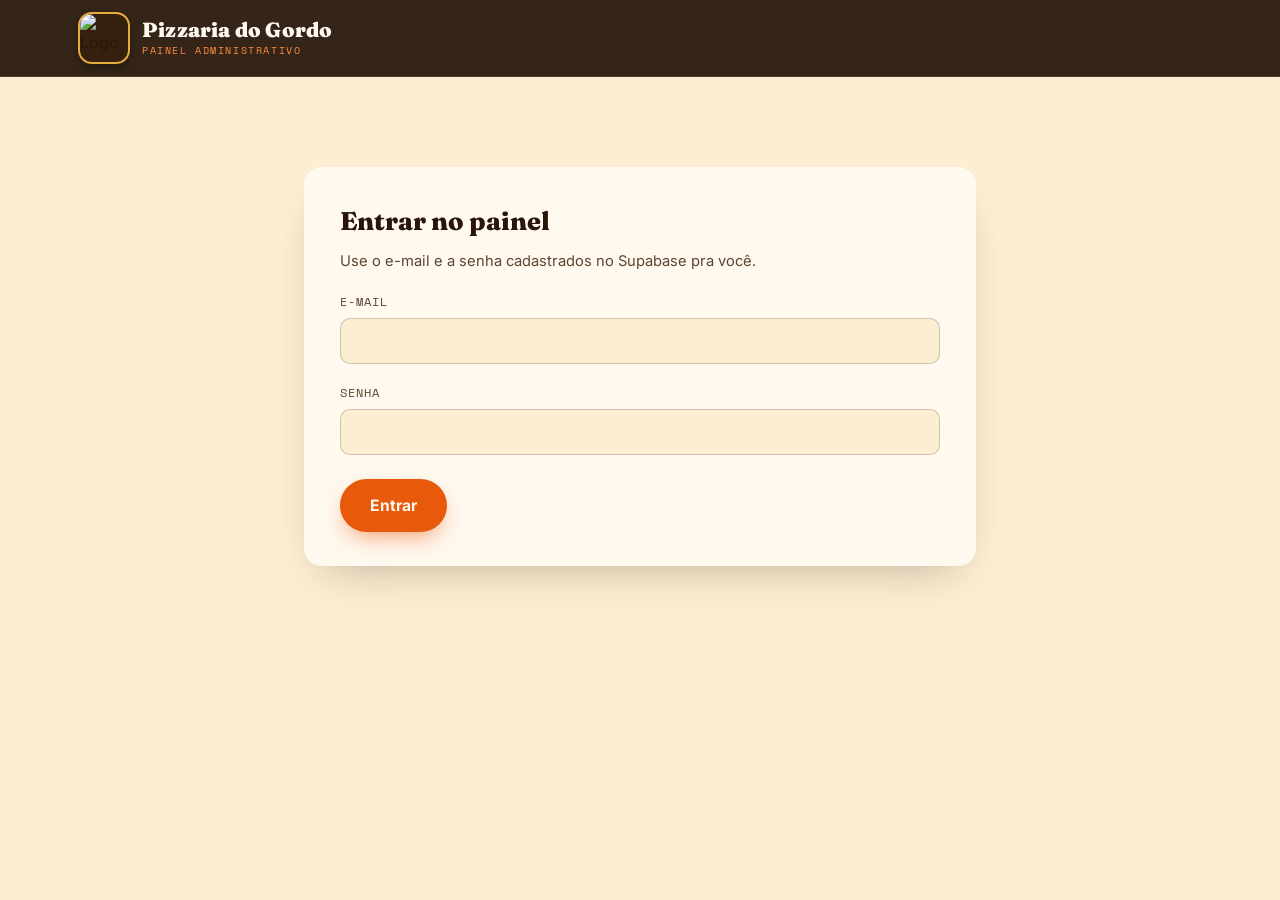
==== admin.html @ e4cb2fdd "Painel admin e integração com Supabase" ====
<!DOCTYPE html>
<html lang="pt-br">
<head>
    <meta charset="UTF-8">
    <meta name="viewport" content="width=device-width, initial-scale=1.0">
    <meta name="robots" content="noindex, nofollow">
    <title>Painel — Pizzaria Do Gordo</title>
    <link rel="stylesheet" href="style.css">
    <style>
        .admin-wrap{ max-width: 720px; margin: 0 auto; padding: 90px 24px 100px; }
        .admin-card{
            background: var(--paper);
            border-radius: var(--radius);
            padding: 34px 36px;
            box-shadow: 0 20px 44px -22px rgba(42,22,8,.32);
        }
        .admin-card h1{
            font-family: var(--font-display);
            font-weight: 800;
            font-size: 1.6rem;
            color: var(--ink);
        }
        .admin-card p.hint{ color: var(--ink-soft); margin-top: 8px; font-size: .92rem; }
        .campo{ margin-top: 20px; }
        .campo label{
            display:block;
            font-family: var(--font-mono);
            font-size: .74rem;
            letter-spacing: .08em;
            text-transform: uppercase;
            color: var(--ink-soft);
            margin-bottom: 6px;
        }
        .campo input{
            width: 100%;
            padding: 12px 14px;
            border-radius: 10px;
            border: 1px solid rgba(42,22,8,.2);
            font-family: var(--font-body);
            font-size: 1rem;
            background: var(--cream);
            color: var(--ink);
        }
        .campo input:focus{ outline: 2px solid var(--ember); outline-offset: 1px; }
        .erro-login{
            margin-top: 14px;
            color: var(--tomato);
            font-family: var(--font-mono);
            font-size: .82rem;
            display: none;
        }
        .admin-top{
            display:flex;
            align-items:center;
            justify-content:space-between;
            gap: 14px;
            margin-bottom: 26px;
            flex-wrap: wrap;
        }
        .admin-top h1{ margin: 0; }
        .lista-pedidos{ display:flex; flex-direction:column; gap: 14px; }
        .pedido-card{
            background: var(--paper);
            border-radius: 14px;
            padding: 16px 20px;
            box-shadow: 0 10px 26px -18px rgba(42,22,8,.28);
            border: 1px solid rgba(42,22,8,.06);
        }
        .pedido-card.atendido{ opacity: .55; }
        .pedido-topo{
            display:flex;
            justify-content:space-between;
            align-items:center;
            gap: 12px;
            flex-wrap: wrap;
        }
        .pedido-data{
            font-family: var(--font-mono);
            font-size: .74rem;
            color: var(--ink-soft);
        }
        .status-pill{
            font-family: var(--font-mono);
            font-size: .68rem;
            letter-spacing: .06em;
            text-transform: uppercase;
            padding: 4px 10px;
            border-radius: 999px;
        }
        .status-pendente{ background: rgba(232,89,12,.15); color: var(--ember); }
        .status-atendido{ background: rgba(91,74,56,.15); color: var(--ink-soft); }
        .pedido-itens{ margin-top: 10px; display:flex; flex-direction:column; gap: 4px; }
        .pedido-itens span{ font-size: .96rem; color: var(--ink); }
        .pedido-acoes{ margin-top: 14px; }
        .pedido-acoes button{
            font-family: var(--font-mono);
            font-size: .76rem;
            letter-spacing: .04em;
            text-transform: uppercase;
            padding: 7px 14px;
            border-radius: 999px;
            border: 2px solid var(--ember);
            background: transparent;
            color: var(--ember);
        }
        .pedido-acoes button:hover{ background: var(--ember); color: var(--paper); }
        .vazio, .carregando{
            font-family: var(--font-mono);
            font-size: .88rem;
            color: var(--ink-soft);
            padding: 30px 0;
            text-align:center;
        }
    </style>
</head>
<body>

<header class="site-header">
    <div class="wrap">
        <div class="brand">
            <div class="brand-badge"><img src="imgs/crop_logo.jpg" alt="Logo Pizzaria do Gordo"></div>
            <div class="brand-text">Pizzaria do Gordo<span>Painel administrativo</span></div>
        </div>
    </div>
</header>

<div class="admin-wrap">

    <!-- tela de login -->
    <div class="admin-card" id="tela-login">
        <h1>Entrar no painel</h1>
        <p class="hint">Use o e-mail e a senha cadastrados no Supabase pra você.</p>
        <div class="campo">
            <label for="email">E-mail</label>
            <input type="email" id="email" autocomplete="username">
        </div>
        <div class="campo">
            <label for="senha">Senha</label>
            <input type="password" id="senha" autocomplete="current-password">
        </div>
        <p class="erro-login" id="erro-login">E-mail ou senha incorretos.</p>
        <div style="margin-top:24px;">
            <button class="btn btn-primary" onclick="entrar()">Entrar</button>
        </div>
    </div>

    <!-- tela de pedidos (some até logar) -->
    <div id="tela-pedidos" style="display:none;">
        <div class="admin-top">
            <h1 style="font-family:var(--font-display);font-weight:800;font-size:1.6rem;color:var(--ink);">Pedidos</h1>
            <button class="btn btn-outline" style="color:var(--ink);border-color:var(--ink);" onclick="sair()">Sair</button>
        </div>
        <div class="lista-pedidos" id="lista-pedidos">
            <p class="carregando">Carregando pedidos...</p>
        </div>
    </div>

</div>

<script src="supabase-config.js"></script>
<script>
    function chaveConfigurada() {
        return (
            typeof SUPABASE_URL !== "undefined" &&
            typeof SUPABASE_ANON_KEY !== "undefined" &&
            !SUPABASE_URL.includes("COLE_AQUI") &&
            !SUPABASE_ANON_KEY.includes("COLE_AQUI")
        );
    }

    async function entrar() {
        const email = document.getElementById("email").value.trim();
        const senha = document.getElementById("senha").value;
        const erro = document.getElementById("erro-login");
        erro.style.display = "none";

        if (!chaveConfigurada()) {
            alert("O arquivo supabase-config.js ainda não foi preenchido com as chaves do projeto Supabase.");
            return;
        }

        try {
            const resp = await fetch(`${SUPABASE_URL}/auth/v1/token?grant_type=password`, {
                method: "POST",
                headers: { apikey: SUPABASE_ANON_KEY, "Content-Type": "application/json" },
                body: JSON.stringify({ email, password: senha })
            });
            const dados = await resp.json();
            if (!resp.ok || !dados.access_token) {
                erro.style.display = "block";
                return;
            }
            sessionStorage.setItem("admin-token", dados.access_token);
            mostrarPedidos();
        } catch (e) {
            erro.textContent = "Não consegui conectar. Verifique sua internet e tente de novo.";
            erro.style.display = "block";
        }
    }

    function sair() {
        sessionStorage.removeItem("admin-token");
        document.getElementById("tela-pedidos").style.display = "none";
        document.getElementById("tela-login").style.display = "block";
    }

    async function mostrarPedidos() {
        const token = sessionStorage.getItem("admin-token");
        if (!token) return;

        document.getElementById("tela-login").style.display = "none";
        document.getElementById("tela-pedidos").style.display = "block";

        const container = document.getElementById("lista-pedidos");
        container.innerHTML = '<p class="carregando">Carregando pedidos...</p>';

        try {
            const resp = await fetch(`${SUPABASE_URL}/rest/v1/pedidos?select=*&order=criado_em.desc`, {
                headers: { apikey: SUPABASE_ANON_KEY, Authorization: `Bearer ${token}` }
            });
            if (!resp.ok) {
                container.innerHTML = '<p class="vazio">Sessão expirada — clique em "Sair" e entre de novo.</p>';
                return;
            }
            const pedidos = await resp.json();

            if (pedidos.length === 0) {
                container.innerHTML = '<p class="vazio">Nenhum pedido ainda.</p>';
                return;
            }

            container.innerHTML = "";
            pedidos.forEach(function (pedido) {
                const div = document.createElement("div");
                div.className = "pedido-card" + (pedido.status === "atendido" ? " atendido" : "");

                const data = new Date(pedido.criado_em).toLocaleString("pt-BR", {
                    day: "2-digit", month: "2-digit", hour: "2-digit", minute: "2-digit"
                });

                const itensHtml = pedido.itens
                    .map(function (item) { return `<span>${item.quantidade}x ${item.nome}</span>`; })
                    .join("");

                div.innerHTML = `
                    <div class="pedido-topo">
                        <span class="pedido-data">${data}</span>
                        <span class="status-pill status-${pedido.status}">${pedido.status}</span>
                    </div>
                    <div class="pedido-itens">${itensHtml}</div>
                    <div class="pedido-acoes">
                        ${pedido.status === "pendente"
                            ? `<button onclick="marcarAtendido(${pedido.id})">Marcar como atendido</button>`
                            : ""}
                    </div>
                `;
                container.appendChild(div);
            });
        } catch (e) {
            container.innerHTML = '<p class="vazio">Não consegui carregar os pedidos agora.</p>';
        }
    }

    async function marcarAtendido(id) {
        const token = sessionStorage.getItem("admin-token");
        await fetch(`${SUPABASE_URL}/rest/v1/pedidos?id=eq.${id}`, {
            method: "PATCH",
            headers: {
                apikey: SUPABASE_ANON_KEY,
                Authorization: `Bearer ${token}`,
                "Content-Type": "application/json",
                Prefer: "return=minimal"
            },
            body: JSON.stringify({ status: "atendido" })
        });
        mostrarPedidos();
    }

    // se já tinha logado nessa sessão do navegador, pula direto pra lista
    if (sessionStorage.getItem("admin-token")) {
        mostrarPedidos();
    }
</script>

</body>
</html>
---- style.css ----
/* ===================================================================
   Pizzaria do Gordo — Design System
   Fogo de chão, massa de forno à lenha: quente, artesanal, sem pressa.
   =================================================================== */

@import url('https://fonts.googleapis.com/css2?family=Fraunces:ital,opsz,wght@0,9..144,500;0,9..144,600;0,9..144,900;1,9..144,600;1,9..144,900&family=Inter:wght@400;500;600;700&family=Space+Mono:wght@400;700&display=swap');

:root{
  /* --- paleta: brasas do forno --- */
  --charcoal:      #241408;   /* interior do forno à lenha */
  --charcoal-2:     #35200e;  /* madeira queimada, um tom acima */
  --charcoal-3:     #472c15;  /* borda / hover sobre escuro */
  --ember:          #e8590c;  /* brasa viva — cor de ação */
  --ember-light:    #ff8c3f;  /* brasa clara — hover / glow */
  --tomato:         #b3241c;  /* molho de tomate */
  --gold:           #e8ac3d;  /* queijo dourado */
  --cream:          #fbeed2;  /* farinha / massa crua */
  --cream-2:        #f3dea8;  /* crosta */
  --paper:          #fff9ef;  /* branco quente, cartões sobre escuro */
  --ink:            #2a1608;  /* texto sobre claro */
  --ink-soft:       #5c4530;  /* texto secundário sobre claro */

  --font-display: 'Fraunces', serif;
  --font-body: 'Inter', sans-serif;
  --font-mono: 'Space Mono', monospace;

  --container: 1180px;
  --radius: 18px;
}

/* ---------- reset ---------- */
*, *::before, *::after{ box-sizing: border-box; }
html{ scroll-behavior: smooth; }
body{
  margin:0;
  background: var(--cream);
  color: var(--ink);
  font-family: var(--font-body);
  font-size: 16px;
  line-height: 1.6;
  -webkit-font-smoothing: antialiased;
}
img{ max-width:100%; display:block; }
a{ color:inherit; text-decoration:none; }
ul{ margin:0; padding:0; list-style:none; }
h1,h2,h3,h4,p{ margin:0; }
.wrap{
  max-width: var(--container);
  margin: 0 auto;
  padding: 0 28px;
}

/* visible keyboard focus everywhere */
a:focus-visible, button:focus-visible{
  outline: 3px solid var(--gold);
  outline-offset: 3px;
}

@media (prefers-reduced-motion: reduce){
  *{ animation-duration: 0.001ms !important; animation-iteration-count: 1 !important; transition-duration: 0.001ms !important; scroll-behavior:auto !important; }
}

/* ---------- generic buttons (kept minimal — pages define their own look via classes) ---------- */
button{
  font-family: var(--font-body);
  cursor:pointer;
}

/* eyebrow / label style used across sections */
.eyebrow{
  display:inline-flex;
  align-items:center;
  gap:.6em;
  font-family: var(--font-mono);
  font-size: .78rem;
  letter-spacing: .14em;
  text-transform: uppercase;
}
.eyebrow::before{
  content:"";
  width: 22px;
  height: 2px;
  background: currentColor;
  display:inline-block;
}

/* ===================================================================
   HEADER / NAV
   =================================================================== */
.site-header{
  position: sticky;
  top: 0;
  z-index: 100;
  background: rgba(36, 20, 8, 0.92);
  backdrop-filter: blur(10px);
  border-bottom: 1px solid rgba(232, 172, 61, 0.18);
}
.site-header .wrap{
  display:flex;
  align-items:center;
  justify-content:space-between;
  gap: 20px;
  padding-top: 12px;
  padding-bottom: 12px;
}
.brand{
  display:flex;
  align-items:center;
  gap:12px;
}
.brand-badge{
  width: 52px;
  height: 52px;
  border-radius: 14px;
  overflow:hidden;
  border: 2px solid var(--gold);
  box-shadow: 0 3px 10px rgba(0,0,0,.35);
  flex-shrink:0;
  background: var(--charcoal-2);
}
.brand-badge img{ width:100%; height:100%; object-fit:cover; }
.brand-text{
  color: var(--paper);
  font-family: var(--font-display);
  font-weight: 900;
  font-size: 1.28rem;
  line-height: 1;
  letter-spacing: .01em;
}
.brand-text span{
  display:block;
  font-family: var(--font-mono);
  font-weight:400;
  font-size: .62rem;
  letter-spacing: .16em;
  text-transform: uppercase;
  color: var(--ember-light);
  margin-top: 5px;
}

.main-nav ul{
  display:flex;
  gap: 6px;
  flex-wrap: wrap;
}
.main-nav a{
  display:inline-block;
}
.main-nav button{
  background: transparent;
  border: 1px solid transparent;
  color: var(--cream-2);
  font-family: var(--font-body);
  font-weight: 600;
  font-size: .92rem;
  padding: 9px 16px;
  border-radius: 999px;
  transition: background .18s ease, color .18s ease, border-color .18s ease;
}
.main-nav button:hover{
  background: rgba(232, 89, 12, .16);
  border-color: rgba(232, 89, 12, .4);
  color: var(--ember-light);
}
.main-nav a.is-active button{
  background: var(--ember);
  color: var(--paper);
}

/* ===================================================================
   HERO
   =================================================================== */
.hero{
  position: relative;
  background: var(--charcoal);
  overflow: hidden;
  padding: 84px 0 96px;
}
.hero::before{
  /* ember glow */
  content:"";
  position:absolute;
  top: -20%;
  right: -10%;
  width: 700px;
  height: 700px;
  background: radial-gradient(circle, rgba(232,89,12,.35) 0%, rgba(232,89,12,0) 68%);
  pointer-events:none;
}
.hero .wrap{
  position:relative;
  z-index:2;
  display:grid;
  grid-template-columns: 1.1fr 0.95fr;
  gap: 56px;
  align-items:center;
}
.hero-eyebrow{ color: var(--ember-light); margin-bottom:22px; }
.hero h1{
  font-family: var(--font-display);
  color: var(--paper);
  font-weight: 900;
  font-size: clamp(2.6rem, 5vw, 4rem);
  line-height: 1.03;
  letter-spacing: -.01em;
}
.hero h1 em{
  font-style: italic;
  font-weight: 600;
  color: var(--ember-light);
}
.hero-tagline{
  margin-top: 22px;
  color: var(--cream-2);
  font-size: 1.12rem;
  max-width: 46ch;
}
.hero-meta{
  margin-top: 26px;
  display:flex;
  flex-wrap:wrap;
  gap: 14px 28px;
  font-family: var(--font-mono);
  font-size: .82rem;
  color: var(--gold);
}
.hero-meta li{ display:flex; align-items:center; gap:8px; }

.hero-ctas{
  margin-top: 36px;
  display:flex;
  flex-wrap:wrap;
  gap: 14px;
}
.btn{
  display:inline-flex;
  align-items:center;
  gap: 10px;
  font-family: var(--font-body);
  font-weight: 700;
  font-size: .98rem;
  padding: 15px 28px;
  border-radius: 999px;
  border: 2px solid transparent;
  transition: transform .16s ease, background .16s ease, border-color .16s ease, color .16s ease;
}
.btn:hover{ transform: translateY(-2px); }
.btn-primary{
  background: var(--ember);
  color: var(--paper);
  box-shadow: 0 10px 24px -8px rgba(232,89,12,.65);
}
.btn-primary:hover{ background: var(--ember-light); }
.btn-ghost{
  background: transparent;
  border-color: rgba(251,238,210,.35);
  color: var(--paper);
}
.btn-ghost:hover{ border-color: var(--gold); color: var(--gold); }

.hero-photo{
  position:relative;
}
.hero-photo-frame{
  position:relative;
  border-radius: 26px;
  overflow:hidden;
  aspect-ratio: 4/5;
  border: 6px solid var(--charcoal-2);
  box-shadow: 0 30px 60px -20px rgba(0,0,0,.6);
}
.hero-photo-frame img{
  width:100%; height:100%; object-fit:cover; object-position: 15% 35%;
}
.hero-photo-frame::after{
  content:"";
  position:absolute; inset:0;
  background: linear-gradient(180deg, rgba(36,20,8,0) 55%, rgba(36,20,8,.55) 100%);
}
.hero-chip{
  position:absolute;
  bottom: -18px;
  left: -18px;
  background: var(--paper);
  border-radius: 16px;
  padding: 14px 20px;
  box-shadow: 0 14px 30px -10px rgba(0,0,0,.4);
  display:flex;
  align-items:center;
  gap: 12px;
  z-index: 3;
}
.hero-chip strong{
  font-family: var(--font-display);
  font-size: 1.5rem;
  color: var(--tomato);
  display:block;
  line-height:1;
}
.hero-chip span{
  font-family: var(--font-mono);
  font-size: .68rem;
  letter-spacing: .08em;
  text-transform: uppercase;
  color: var(--ink-soft);
}

/* ===================================================================
   SOBRE
   =================================================================== */
.sobre{
  background: var(--cream);
  padding: 96px 0;
}
.sobre .wrap{
  display:grid;
  grid-template-columns: 0.85fr 1.15fr;
  gap: 64px;
  align-items:center;
}
.sobre-eyebrow{ color: var(--tomato); margin-bottom: 18px; }
.sobre h2{
  font-family: var(--font-display);
  font-weight: 900;
  font-size: clamp(1.9rem, 3.4vw, 2.6rem);
  color: var(--ink);
  line-height: 1.12;
}
.sobre h2 em{ font-style: italic; font-weight:600; color: var(--ember); }
.sobre p{
  margin-top: 20px;
  color: var(--ink-soft);
  font-size: 1.06rem;
  max-width: 52ch;
}
.sobre-signature{
  margin-top: 30px;
  display:flex;
  align-items:center;
  gap: 14px;
}
.sobre-signature .line{
  width: 46px; height: 2px; background: var(--tomato);
}
.sobre-signature span{
  font-family: var(--font-display);
  font-style: italic;
  font-size: 1.2rem;
  color: var(--ink);
}
.sobre-signature small{
  display:block;
  font-family: var(--font-mono);
  font-size: .68rem;
  letter-spacing: .1em;
  text-transform: uppercase;
  color: var(--ink-soft);
}

.polaroid{
  position:relative;
  background: var(--paper);
  padding: 14px 14px 46px;
  border-radius: 6px;
  box-shadow: 0 24px 50px -18px rgba(42,22,8,.35);
  transform: rotate(-3deg);
  max-width: 420px;
  margin: 0 auto;
}
.polaroid img{
  width: 100%;
  border-radius: 3px;
  aspect-ratio: 1/1;
  object-fit: cover;
}
.polaroid figcaption{
  position:absolute;
  bottom: 14px; left: 14px; right:14px;
  font-family: var(--font-display);
  font-style: italic;
  font-size: 1.05rem;
  color: var(--ink);
  text-align:center;
}

/* ===================================================================
   HORÁRIOS — roda de fatias (elemento assinatura)
   =================================================================== */
.horarios{
  background: var(--charcoal);
  padding: 100px 0;
  position: relative;
}
.horarios .wrap{
  display:grid;
  grid-template-columns: 0.95fr 1.05fr;
  gap: 60px;
  align-items:center;
}
.horarios-eyebrow{ color: var(--ember-light); margin-bottom: 18px; }
.horarios h2{
  font-family: var(--font-display);
  font-weight: 900;
  color: var(--paper);
  font-size: clamp(1.9rem, 3.4vw, 2.6rem);
  line-height: 1.12;
}
.horarios h2 em{ font-style:italic; font-weight:600; color: var(--gold); }
.horarios p{
  margin-top: 18px;
  color: var(--cream-2);
  max-width: 48ch;
}

.legenda{
  margin-top: 30px;
  display:flex;
  flex-direction:column;
  gap: 12px;
}
.legenda li{
  display:flex;
  align-items:center;
  gap: 12px;
  font-family: var(--font-mono);
  font-size: .84rem;
  color: var(--cream-2);
}
.dot{
  width: 13px; height:13px; border-radius:50%; flex-shrink:0;
  box-shadow: 0 0 0 3px rgba(255,255,255,.06);
}
.dot-almoco{ background: var(--ember); }
.dot-jantar{ background: var(--tomato); }
.dot-off{ background: #5b4a38; }

.wheel-holder{
  display:flex;
  justify-content:center;
}
.wheel{
  position: relative;
  width: min(360px, 78vw);
  aspect-ratio: 1/1;
}
.wheel-ring{
  position:absolute; inset:0;
  border-radius:50%;
}
.wheel-mask{
  position:absolute;
  inset: 17%;
  border-radius:50%;
  background: var(--charcoal);
}
.wheel-inner{
  position:absolute;
  inset: 30%;
  border-radius:50%;
  box-shadow: inset 0 3px 10px rgba(0,0,0,.4);
}
.wheel-center{
  position:absolute;
  inset: 40%;
  border-radius:50%;
  background: var(--charcoal-2);
  display:flex;
  align-items:center;
  justify-content:center;
  text-align:center;
  box-shadow: inset 0 2px 6px rgba(0,0,0,.5);
}
.wheel-center span{
  font-family: var(--font-mono);
  font-size: .62rem;
  letter-spacing: .1em;
  color: var(--gold);
  text-transform: uppercase;
  line-height:1.5;
}
.wheel-label{
  position:absolute;
  top:50%; left:50%;
  width: 0;
  height: 0;
}
.wheel-label span{
  position:absolute;
  transform: translate(-50%,-50%);
  font-family: var(--font-mono);
  font-weight:700;
  font-size: .72rem;
  color: var(--paper);
  background: var(--charcoal-3);
  border-radius: 999px;
  padding: 3px 9px;
  white-space:nowrap;
}

/* ===================================================================
   GALERIA
   =================================================================== */
.galeria{
  background: var(--cream);
  padding: 90px 0 100px;
}
.galeria-head{
  display:flex;
  align-items:flex-end;
  justify-content:space-between;
  gap: 20px;
  flex-wrap:wrap;
  margin-bottom: 40px;
}
.galeria-eyebrow{ color: var(--tomato); margin-bottom: 16px; }
.galeria-head h2{
  font-family: var(--font-display);
  font-weight: 900;
  font-size: clamp(1.7rem, 3vw, 2.2rem);
  color: var(--ink);
}
.galeria-head a{
  font-family: var(--font-mono);
  font-size: .8rem;
  letter-spacing:.06em;
  text-transform:uppercase;
  color: var(--ember);
  border-bottom: 1px solid var(--ember);
  padding-bottom: 3px;
  white-space:nowrap;
}
.galeria-grid{
  display:grid;
  grid-template-columns: repeat(4, 1fr);
  gap: 20px;
}
.galeria-grid figure{
  position:relative;
  border-radius: 16px;
  overflow:hidden;
  aspect-ratio: 3/4;
  background: var(--cream-2);
}
.galeria-grid figure:first-child{
  grid-row: span 2;
  aspect-ratio: 3/5.4;
}
.galeria-grid img{
  width:100%; height:100%; object-fit:cover;
  transition: transform .5s ease;
}
.galeria-grid figure:hover img{ transform: scale(1.06); }
.galeria-grid figcaption{
  position:absolute;
  left:14px; bottom:12px;
  color: var(--paper);
  font-family: var(--font-mono);
  font-size: .74rem;
  letter-spacing:.04em;
  text-shadow: 0 2px 8px rgba(0,0,0,.6);
}
.galeria-grid figure::after{
  content:"";
  position:absolute; inset:0;
  background: linear-gradient(180deg, rgba(36,20,8,0) 55%, rgba(36,20,8,.72) 100%);
}

/* ===================================================================
   LOCALIZAÇÃO
   =================================================================== */
.local{
  background: var(--cream-2);
  padding: 90px 0;
}
.local .wrap{
  display:grid;
  grid-template-columns: 0.9fr 1.1fr;
  gap: 50px;
  align-items:center;
}
.local-eyebrow{ color: var(--tomato); margin-bottom:18px; }
.local h2{
  font-family: var(--font-display);
  font-weight:900;
  font-size: clamp(1.7rem, 3vw, 2.2rem);
  color: var(--ink);
}
.local address{
  font-style:normal;
  margin-top: 18px;
  color: var(--ink-soft);
  font-size: 1.05rem;
  line-height:1.7;
}
.local address strong{ color: var(--ink); display:block; font-size: 1.15rem; margin-bottom:4px; }
.local .btn{ margin-top: 26px; }

.map-card{
  position:relative;
  border-radius: var(--radius);
  overflow:hidden;
  aspect-ratio: 16/11;
  background: var(--paper);
  border: 6px solid var(--paper);
  box-shadow: 0 24px 50px -18px rgba(42,22,8,.35);
}
.map-card iframe{
  width: 100%;
  height: 100%;
  border: 0;
  display: block;
  filter: saturate(.9) contrast(1.02);
}

/* ===================================================================
   FOOTER
   =================================================================== */
.site-footer{
  background: var(--charcoal);
  padding: 60px 0 30px;
}
.site-footer .wrap{
  display:grid;
  grid-template-columns: 1.2fr 1fr 1fr;
  gap: 40px;
  padding-bottom: 40px;
  border-bottom: 1px solid rgba(251,238,210,.12);
}
.footer-brand{
  display:flex;
  align-items:center;
  gap: 12px;
  margin-bottom: 14px;
}
.footer-brand .brand-badge{ width:44px; height:44px; border-radius:12px; }
.footer-brand span{
  font-family: var(--font-display);
  font-weight:900;
  font-size: 1.1rem;
  color: var(--paper);
}
.site-footer p{ color: var(--cream-2); font-size: .92rem; max-width: 34ch; }
.footer-col h3{
  font-family: var(--font-mono);
  font-size: .74rem;
  letter-spacing: .12em;
  text-transform: uppercase;
  color: var(--gold);
  margin-bottom: 16px;
}
.footer-col ul{ display:flex; flex-direction:column; gap: 11px; }
.footer-col a{
  color: var(--cream-2);
  font-size: .94rem;
  transition: color .15s ease;
}
.footer-col a:hover{ color: var(--ember-light); }
.footer-bottom{
  padding-top: 24px;
  display:flex;
  justify-content:space-between;
  flex-wrap:wrap;
  gap: 10px;
  font-family: var(--font-mono);
  font-size: .74rem;
  color: rgba(251,238,210,.5);
}

/* ===================================================================
   BOTÃO FLUTUANTE (WhatsApp) — usado em outras páginas do site
   =================================================================== */
#btn-flutuante{
  position: fixed;
  right: 20px;
  bottom: 20px;
  z-index: 1000;
  text-decoration: none;
}
#btn-flutuante button{
  padding: 16px 22px;
  border-radius: 50px;
  border: none;
  background-color: var(--ember);
  color: var(--paper);
  font-weight: 700;
  cursor: pointer;
  box-shadow: 0 8px 20px -6px rgba(0,0,0,.45);
  transition: background-color .18s ease, transform .18s ease;
}
#btn-flutuante button:hover{
  background-color: var(--tomato);
  transform: translateY(-2px);
}

/* ===================================================================
   PAGE HERO — cabeçalho escuro reutilizável nas páginas internas
   =================================================================== */
.page-hero{
  position: relative;
  background: var(--charcoal);
  overflow: hidden;
  padding: 72px 0 66px;
}
.page-hero::before{
  content:"";
  position:absolute;
  top: -30%;
  right: -8%;
  width: 480px;
  height: 480px;
  background: radial-gradient(circle, rgba(232,89,12,.32) 0%, rgba(232,89,12,0) 68%);
  pointer-events:none;
}
.page-hero .wrap{ position:relative; z-index:2; }
.page-hero .eyebrow{ color: var(--ember-light); margin-bottom: 18px; }
.page-hero h1{
  font-family: var(--font-display);
  color: var(--paper);
  font-weight: 900;
  font-size: clamp(2.1rem, 4.4vw, 3.1rem);
  line-height: 1.05;
  letter-spacing: -.01em;
}
.page-hero h1 em{ font-style: italic; font-weight: 600; color: var(--gold); }
.page-hero p{
  margin-top: 18px;
  color: var(--cream-2);
  font-size: 1.05rem;
  max-width: 56ch;
}

/* ===================================================================
   CARDÁPIO — lista de itens com contador
   =================================================================== */
.menu-section{
  background: var(--cream);
  padding: 76px 0 120px;
}
.menu-section-head{ margin-bottom: 36px; }
.menu-section-head .eyebrow{ color: var(--tomato); margin-bottom: 16px; }
.menu-section-head h2{
  font-family: var(--font-display);
  font-weight: 900;
  font-size: clamp(1.6rem, 3vw, 2.1rem);
  color: var(--ink);
}
.menu-list{
  display:flex;
  flex-direction:column;
  gap: 14px;
  max-width: 720px;
}
.menu-item{
  background: var(--paper);
  border-radius: 16px;
  padding: 16px 22px;
  display:flex;
  align-items:center;
  justify-content:space-between;
  gap: 20px;
  flex-wrap: wrap;
  box-shadow: 0 10px 26px -18px rgba(42,22,8,.3);
  border: 1px solid rgba(42,22,8,.06);
}
.menu-item-name{
  font-family: var(--font-display);
  font-weight: 600;
  font-size: 1.14rem;
  color: var(--ink);
  margin: 0;
}
.menu-item-name small{
  display:block;
  font-family: var(--font-mono);
  font-size: .68rem;
  letter-spacing: .1em;
  text-transform: uppercase;
  color: var(--ink-soft);
  margin-top: 4px;
}
.stepper{
  display:flex;
  align-items:center;
  gap: 16px;
}
.stepper button{
  width: 38px; height:38px;
  border-radius: 50%;
  border: 2px solid var(--ember);
  background: transparent;
  color: var(--ember);
  font-family: var(--font-body);
  font-size: 1.15rem;
  font-weight: 700;
  line-height:1;
  display:flex;
  align-items:center;
  justify-content:center;
  transition: background .15s ease, color .15s ease, transform .15s ease;
}
.stepper button:hover{ background: var(--ember); color: var(--paper); transform: translateY(-1px); }
.stepper .qty{
  font-family: var(--font-mono);
  font-weight: 700;
  font-size: 1.1rem;
  color: var(--ink);
  min-width: 20px;
  text-align:center;
  margin: 0;
}
.menu-note{
  margin-top: 26px;
  font-family: var(--font-mono);
  font-size: .8rem;
  color: var(--ink-soft);
  max-width: 60ch;
}

/* botão flutuante de pedido — texto extra ao lado do valor no mobile */
#btn-flutuante button{ font-family: var(--font-body); font-size: .96rem; }

/* ===================================================================
   CONTATO — resumo do pedido + links + endereço
   =================================================================== */
.contato-grid{
  background: var(--cream);
  padding: 76px 0 40px;
}
.contato-grid .wrap{
  display:grid;
  grid-template-columns: 1fr 1fr;
  gap: 40px;
  align-items:start;
}
.resumo-card{
  background: var(--paper);
  border-radius: var(--radius);
  padding: 28px 30px;
  box-shadow: 0 20px 44px -22px rgba(42,22,8,.32);
}
.resumo-card .eyebrow{ color: var(--tomato); margin-bottom: 14px; }
.resumo-card h2{
  font-family: var(--font-display);
  font-weight: 800;
  font-size: 1.4rem;
  color: var(--ink);
  margin-bottom: 6px;
}
#resumo-pedido{
  margin-top: 16px;
  display:flex;
  flex-direction:column;
  gap: 10px;
}
#resumo-pedido p{
  font-family: var(--font-body);
  font-weight: 600;
  font-size: 1rem;
  color: var(--ink);
  background: var(--cream-2);
  border-radius: 10px;
  padding: 10px 14px;
  margin: 0;
}
#resumo-pedido:empty::before{
  content: "Nenhum pedido por aqui ainda — monte o seu no cardápio e volte pra confirmar.";
  display:block;
  margin-top: 16px;
  font-family: var(--font-mono);
  font-size: .82rem;
  line-height: 1.7;
  color: var(--ink-soft);
}
.resumo-card .btn{ margin-top: 22px; }

.contact-card{
  background: var(--charcoal);
  border-radius: var(--radius);
  padding: 30px 32px;
}
.contact-card .eyebrow{ color: var(--ember-light); margin-bottom: 14px; }
.contact-card h2{
  font-family: var(--font-display);
  font-weight: 800;
  font-size: 1.4rem;
  color: var(--paper);
  margin-bottom: 10px;
}
.contact-card p{ color: var(--cream-2); font-size: .96rem; max-width: 40ch; }
.contact-links{
  display:flex;
  flex-wrap:wrap;
  gap: 12px;
  margin-top: 22px;
}
.btn-outline{
  background: transparent;
  border-color: rgba(251,238,210,.35);
  color: var(--paper);
}
.btn-outline:hover{ border-color: var(--gold); color: var(--gold); }

.contato-endereco{
  padding: 40px 0 90px;
  background: var(--cream);
}
.contato-endereco .wrap{
  display:grid;
  grid-template-columns: 0.9fr 1.1fr;
  gap: 50px;
  align-items:center;
}

/* ===================================================================
   AVALIAÇÕES — em manutenção
   =================================================================== */
.maintenance{
  background: var(--charcoal);
  min-height: 56vh;
  display:flex;
  align-items:center;
  justify-content:center;
  text-align:center;
  padding: 90px 24px;
  position: relative;
  overflow:hidden;
}
.maintenance::before{
  content:"";
  position:absolute;
  top: -20%;
  left: 50%;
  transform: translateX(-50%);
  width: 620px;
  height: 620px;
  background: radial-gradient(circle, rgba(232,89,12,.28) 0%, rgba(232,89,12,0) 68%);
  pointer-events:none;
}
.maintenance-card{
  position:relative;
  z-index:2;
  max-width: 520px;
}
.maintenance-icon{
  display:inline-flex;
  align-items:center;
  justify-content:center;
  width: 68px; height: 68px;
  border-radius: 50%;
  background: var(--charcoal-2);
  border: 2px solid var(--gold);
  font-size: 1.7rem;
  margin-bottom: 26px;
}
.maintenance h1{
  font-family: var(--font-display);
  font-weight: 900;
  color: var(--paper);
  font-size: clamp(1.8rem, 4vw, 2.5rem);
  line-height: 1.1;
}
.maintenance h1 em{ font-style: italic; font-weight:600; color: var(--gold); }
.maintenance p{
  margin-top: 16px;
  color: var(--cream-2);
  font-size: 1.02rem;
}
.maintenance .btn{ margin-top: 30px; }

@media (max-width: 900px){
  .contato-grid .wrap, .contato-endereco .wrap{ grid-template-columns: 1fr; }
}
@media (max-width: 640px){
  .menu-item{ padding: 14px 18px; }
  .page-hero{ padding: 56px 0 52px; }
}
@media (max-width: 980px){
  .hero .wrap, .sobre .wrap, .horarios .wrap, .local .wrap{
    grid-template-columns: 1fr;
  }
  .hero-photo{ order:-1; max-width: 420px; margin: 0 auto; }
  .galeria-grid{ grid-template-columns: repeat(2,1fr); }
  .galeria-grid figure:first-child{ grid-row: span 1; aspect-ratio: 3/4; }
  .site-footer .wrap{ grid-template-columns: 1fr; gap: 28px; }
}
@media (max-width: 640px){
  .site-header .wrap{ flex-direction:column; align-items:flex-start; gap:14px; }
  .main-nav ul{ width:100%; }
  .main-nav button{ padding: 8px 12px; font-size:.86rem; }
  .hero{ padding: 56px 0 70px; }
  .hero-chip{ left: 8px; bottom:-14px; padding: 10px 14px; }
  .sobre, .horarios, .galeria, .local{ padding: 64px 0; }
}

/* ===================================================================
   TRANSIÇÃO ENTRE PÁGINAS — efeito de "slide" ao trocar de aba
   Usa a View Transitions API (nativa do CSS, sem JS). Funciona em
   navegadores baseados em Chromium (Chrome, Edge...); nos demais a
   navegação acontece normal, sem transição — nada quebra.
   =================================================================== */
@view-transition{
  navigation: auto;
}

/* header e rodapé ficam parados — só o conteúdo do meio desliza */
.site-header{ view-transition-name: site-header; }
.site-footer{ view-transition-name: site-footer; }
#btn-flutuante{ view-transition-name: btn-flutuante; }

::view-transition-old(root),
::view-transition-new(root){
  animation-duration: .5s;
  animation-timing-function: cubic-bezier(.4,0,.2,1);
}
::view-transition-old(root){ animation-name: pdg-slide-out; }
::view-transition-new(root){ animation-name: pdg-slide-in; }

@keyframes pdg-slide-out{
  to{ transform: translateX(-38%); opacity: 0; }
}
@keyframes pdg-slide-in{
  from{ transform: translateX(38%); opacity: 0; }
}

/* header/rodapé: troca suave no lugar, sem deslizar junto */
::view-transition-old(site-header),
::view-transition-new(site-header),
::view-transition-old(site-footer),
::view-transition-new(site-footer),
::view-transition-old(btn-flutuante),
::view-transition-new(btn-flutuante){
  animation-duration: .2s;
}

@media (prefers-reduced-motion: reduce){
  @view-transition{ navigation: none; }
}

/* --- direção reversa: voltando pra uma aba à esquerda na barra --- */
html.vt-back::view-transition-old(root){ animation-name: pdg-slide-out-rev; }
html.vt-back::view-transition-new(root){ animation-name: pdg-slide-in-rev; }

@keyframes pdg-slide-out-rev{
  to{ transform: translateX(38%); opacity: 0; }
}
@keyframes pdg-slide-in-rev{
  from{ transform: translateX(-38%); opacity: 0; }
}
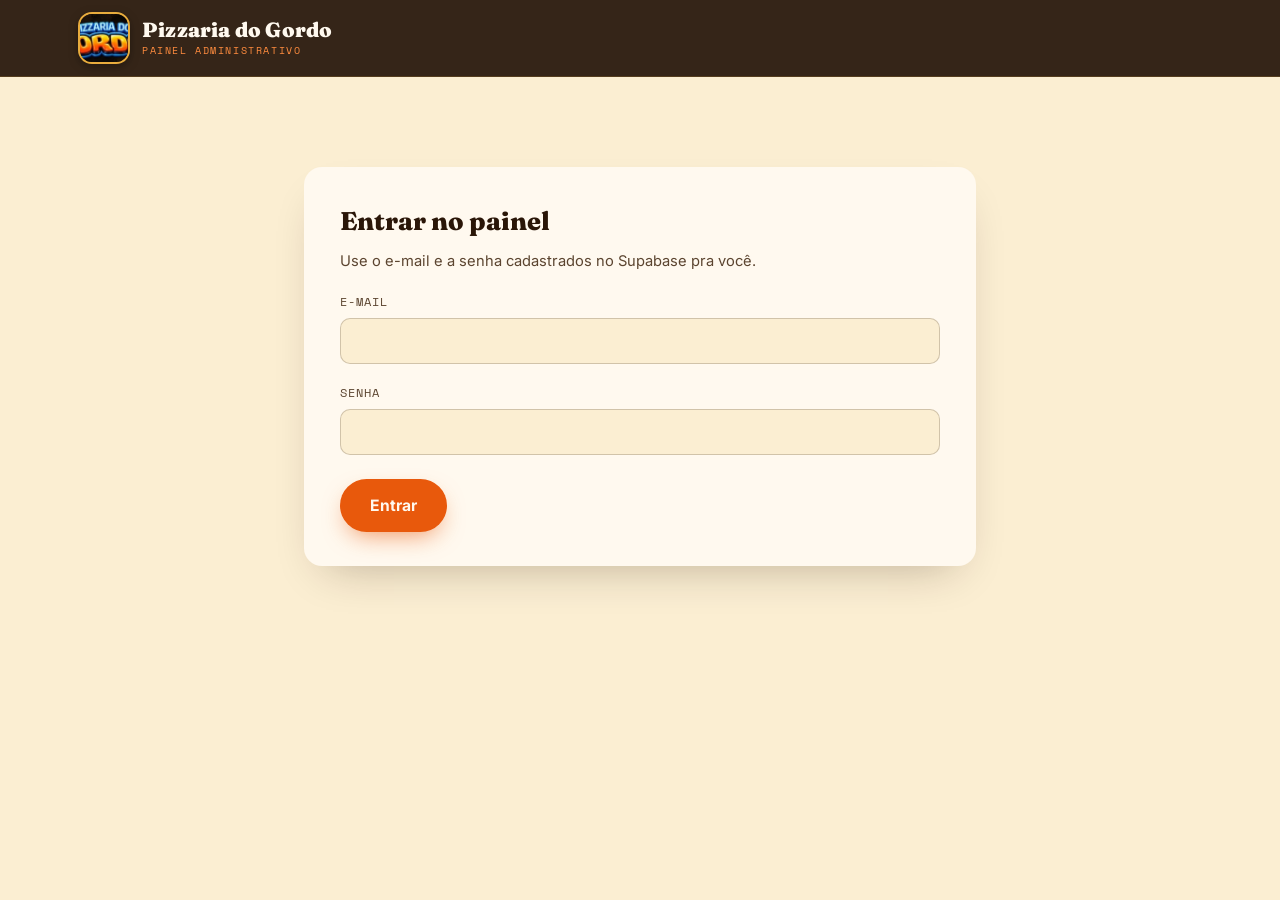
==== commit afbdbea0: "mudanças no Cardápio" ====
--- a/admin.html
+++ b/admin.html
@@ -91,6 +91,7 @@
         .status-atendido{ background: rgba(91,74,56,.15); color: var(--ink-soft); }
         .pedido-itens{ margin-top: 10px; display:flex; flex-direction:column; gap: 4px; }
         .pedido-itens span{ font-size: .96rem; color: var(--ink); }
+        .pedido-total{ margin-top: 8px; font-family: var(--font-mono); font-weight: 700; font-size: .88rem; color: var(--tomato); }
         .pedido-acoes{ margin-top: 14px; }
         .pedido-acoes button{
             font-family: var(--font-mono);
@@ -239,8 +240,17 @@
                 });
 
                 const itensHtml = pedido.itens
-                    .map(function (item) { return `<span>${item.quantidade}x ${item.nome}</span>`; })
+                    .map(function (item) {
+                        const tamanho = item.tamanho ? ` (${item.tamanho})` : "";
+                        const preco = item.precoUnit
+                            ? ` — R$ ${(item.precoUnit * item.qtd).toLocaleString("pt-BR", { minimumFractionDigits: 2 })}`
+                            : "";
+                        return `<span>${item.qtd}x ${item.nome}${tamanho}${preco}</span>`;
+                    })
                     .join("");
+                const totalHtml = pedido.total
+                    ? `<p class="pedido-total">Total: R$ ${Number(pedido.total).toLocaleString("pt-BR", { minimumFractionDigits: 2 })}</p>`
+                    : "";
 
                 div.innerHTML = `
                     <div class="pedido-topo">
@@ -248,6 +258,7 @@
                         <span class="status-pill status-${pedido.status}">${pedido.status}</span>
                     </div>
                     <div class="pedido-itens">${itensHtml}</div>
+                    ${totalHtml}
                     <div class="pedido-acoes">
                         ${pedido.status === "pendente"
                             ? `<button onclick="marcarAtendido(${pedido.id})">Marcar como atendido</button>`
--- a/style.css
+++ b/style.css
@@ -1046,3 +1046,132 @@
 @keyframes pdg-slide-in-rev{
   from{ transform: translateX(-38%); opacity: 0; }
 }
+
+/* ===================================================================
+   CARDÁPIO NOVO — cardápio completo, gerado a partir de cardapio-dados.js
+   =================================================================== */
+.busca-wrap{ margin-bottom: 22px; }
+#busca-cardapio{
+  width: 100%;
+  padding: 14px 18px;
+  border-radius: 12px;
+  border: 1px solid rgba(42,22,8,.2);
+  font-family: var(--font-body);
+  font-size: 1rem;
+  background: var(--paper);
+  color: var(--ink);
+}
+#busca-cardapio:focus{ outline: 2px solid var(--ember); outline-offset: 2px; }
+
+.cat-nav{
+  position: sticky;
+  top: 78px;
+  z-index: 50;
+  display: flex;
+  flex-wrap: wrap;
+  gap: 8px;
+  background: var(--cream);
+  padding: 14px 0;
+  margin-bottom: 8px;
+  border-bottom: 1px solid rgba(42,22,8,.08);
+}
+.cat-pill{
+  font-family: var(--font-mono);
+  font-size: .72rem;
+  text-transform: uppercase;
+  letter-spacing: .04em;
+  padding: 7px 14px;
+  border-radius: 999px;
+  border: 1px solid rgba(42,22,8,.15);
+  color: var(--ink-soft);
+  white-space: nowrap;
+  transition: border-color .15s ease, color .15s ease;
+}
+.cat-pill:hover{ border-color: var(--ember); color: var(--ember); }
+
+.cat-section{ margin-top: 36px; scroll-margin-top: 150px; }
+.cat-titulo{
+  font-family: var(--font-display);
+  font-weight: 800;
+  font-size: 1.3rem;
+  color: var(--ink);
+  margin-bottom: 16px;
+  padding-bottom: 8px;
+  border-bottom: 2px solid var(--gold);
+  display: inline-block;
+}
+.cat-lista{ display: flex; flex-direction: column; gap: 10px; }
+
+.menu-item2{
+  background: var(--paper);
+  border-radius: 14px;
+  padding: 14px 18px;
+  box-shadow: 0 8px 20px -16px rgba(42,22,8,.3);
+  border: 1px solid rgba(42,22,8,.06);
+}
+.menu-item2-nome{ font-family: var(--font-display); font-weight: 600; font-size: 1.05rem; color: var(--ink); margin: 0; }
+.menu-item2-desc{ font-size: .86rem; color: var(--ink-soft); margin: 2px 0 0; }
+.menu-item2-tamanhos{ margin-top: 10px; display: flex; flex-direction: column; gap: 8px; }
+.tamanho-linha{ display: flex; align-items: center; justify-content: space-between; gap: 12px; flex-wrap: wrap; }
+.tamanho-label{ font-size: .86rem; color: var(--ink-soft); flex: 1; min-width: 130px; }
+.tamanho-preco{ font-family: var(--font-mono); font-weight: 700; font-size: .86rem; color: var(--ink); }
+.stepper-mini{ display: flex; align-items: center; gap: 10px; }
+.stepper-mini button{
+  width: 30px; height: 30px;
+  border-radius: 50%;
+  border: 2px solid var(--ember);
+  background: transparent;
+  color: var(--ember);
+  font-family: var(--font-body);
+  font-weight: 700;
+  display: flex; align-items: center; justify-content: center;
+  transition: background .15s ease, color .15s ease;
+}
+.stepper-mini button:hover{ background: var(--ember); color: var(--paper); }
+.stepper-mini .qty{ font-family: var(--font-mono); font-weight: 700; min-width: 18px; text-align: center; }
+
+.menu-section{ padding-bottom: 120px; } /* espaço pra barra flutuante não cobrir o fim da lista */
+
+/* barra flutuante do carrinho — some quando está vazio */
+#carrinho-flutuante{
+  position: fixed;
+  left: 0; right: 0; bottom: 0;
+  z-index: 1000;
+  background: var(--charcoal);
+  color: var(--paper);
+  display: flex;
+  align-items: center;
+  justify-content: space-between;
+  gap: 16px;
+  padding: 14px 24px;
+  box-shadow: 0 -10px 26px rgba(0,0,0,.35);
+  transform: translateY(0);
+  transition: transform .25s ease;
+  view-transition-name: carrinho-flutuante;
+}
+#carrinho-flutuante.vazio{ transform: translateY(120%); pointer-events: none; }
+.carrinho-info{ font-family: var(--font-mono); font-size: .88rem; }
+#carrinho-flutuante button{
+  background: var(--ember);
+  color: var(--paper);
+  border: none;
+  border-radius: 999px;
+  padding: 12px 22px;
+  font-family: var(--font-body);
+  font-weight: 700;
+  transition: background .15s ease, transform .15s ease;
+}
+#carrinho-flutuante button:hover{ background: var(--ember-light); transform: translateY(-1px); }
+
+/* total no resumo do pedido (contato.html) */
+#resumo-pedido p.resumo-total-linha{
+  background: var(--tomato) !important;
+  color: var(--paper) !important;
+  font-weight: 700;
+  margin-top: 4px;
+}
+
+@media (max-width: 640px){
+  .cat-nav{ top: 0; }
+  #carrinho-flutuante{ padding: 12px 16px; flex-wrap: wrap; }
+}
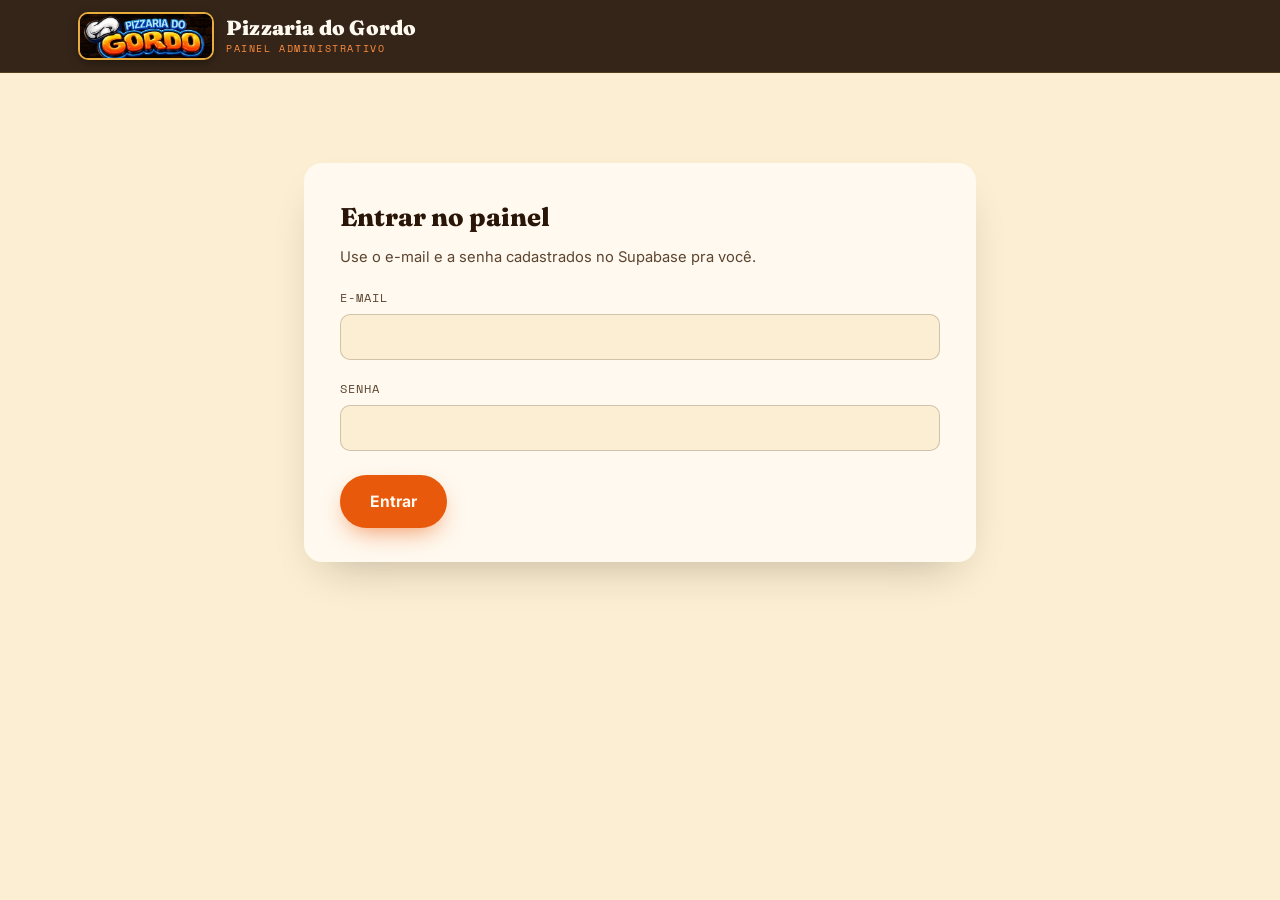
==== commit df1c07a1: "troca de texto; navegação no cardápio" ====
--- a/admin.html
+++ b/admin.html
@@ -160,6 +160,49 @@
 
 <script src="supabase-config.js"></script>
 <script>
+    // mesmo dicionário de tipo de alimento usado no site público, pra
+    // exibir os pedidos com a mesma frase ("2x de mini-pizzas de atum")
+    const TIPO_ALIMENTO = {
+        atum: { s: "pizza", p: "pizzas" },
+        carne: { s: "pizza", p: "pizzas" },
+        calabresa: { s: "pizza", p: "pizzas" },
+        presunto: { s: "pizza", p: "pizzas" },
+        frango: { s: "pizza", p: "pizzas" },
+        lombo: { s: "pizza", p: "pizzas" },
+        queijo: { s: "pizza", p: "pizzas" },
+        vegetais: { s: "pizza", p: "pizzas" },
+        doces: { s: "pizza", p: "pizzas" },
+        mistura: { s: "pizza mista", p: "pizzas mistas" },
+        bordas: { s: "borda recheada", p: "bordas recheadas" },
+        "mini-pizza": { s: "mini-pizza", p: "mini-pizzas" },
+        "mini-pizza-doce": { s: "mini-pizza doce", p: "mini-pizzas doces" },
+        calzone: { s: "calzone", p: "calzones" },
+        "calzone-doce": { s: "calzone doce", p: "calzones doces" },
+        "mini-calzone": { s: "mini calzone", p: "mini calzones" },
+        "mini-calzone-doce": { s: "mini calzone doce", p: "mini calzones doces" },
+        batata: { s: "batata recheada", p: "batatas recheadas" },
+        pasteis: { s: "pastel", p: "pastéis" }
+    };
+    const CATEGORIAS_SEM_SABOR = ["bebidas", "cervejas", "adicionais"];
+
+    function descreverItemPedido(item) {
+        const tamanho = item.tamanho ? ` (${item.tamanho})` : "";
+        const tipo = TIPO_ALIMENTO[item.categoria];
+
+        if (!tipo || CATEGORIAS_SEM_SABOR.includes(item.categoria)) {
+            return `${item.qtd}x ${item.nome}${tamanho}`;
+        }
+
+        const alimento = item.qtd === 1 ? tipo.s : tipo.p;
+
+        if (item.categoria === "mistura") {
+            const sabores = item.nome.replace(/^Pizza mista:\s*/, "");
+            return `${item.qtd}x de ${alimento} de ${sabores}${tamanho}`;
+        }
+
+        return `${item.qtd}x de ${alimento} de ${item.nome}${tamanho}`;
+    }
+
     function chaveConfigurada() {
         return (
             typeof SUPABASE_URL !== "undefined" &&
@@ -241,11 +284,10 @@
 
                 const itensHtml = pedido.itens
                     .map(function (item) {
-                        const tamanho = item.tamanho ? ` (${item.tamanho})` : "";
                         const preco = item.precoUnit
                             ? ` — R$ ${(item.precoUnit * item.qtd).toLocaleString("pt-BR", { minimumFractionDigits: 2 })}`
                             : "";
-                        return `<span>${item.qtd}x ${item.nome}${tamanho}${preco}</span>`;
+                        return `<span>${descreverItemPedido(item)}${preco}</span>`;
                     })
                     .join("");
                 const totalHtml = pedido.total
--- a/style.css
+++ b/style.css
@@ -1,13 +1,13 @@
 /* ===================================================================
    Pizzaria do Gordo — Design System
-   Fogo de chão, massa de forno à lenha: quente, artesanal, sem pressa.
+   Fogo de chão, massa fresquinha: quente, artesanal, sem pressa.
    =================================================================== */
 
 @import url('https://fonts.googleapis.com/css2?family=Fraunces:ital,opsz,wght@0,9..144,500;0,9..144,600;0,9..144,900;1,9..144,600;1,9..144,900&family=Inter:wght@400;500;600;700&family=Space+Mono:wght@400;700&display=swap');
 
 :root{
   /* --- paleta: brasas do forno --- */
-  --charcoal:      #241408;   /* interior do forno à lenha */
+  --charcoal:      #241408;   /* tom de brasa, quente e aconchegante */
   --charcoal-2:     #35200e;  /* madeira queimada, um tom acima */
   --charcoal-3:     #472c15;  /* borda / hover sobre escuro */
   --ember:          #e8590c;  /* brasa viva — cor de ação */
@@ -109,16 +109,17 @@
   gap:12px;
 }
 .brand-badge{
-  width: 52px;
-  height: 52px;
-  border-radius: 14px;
-  overflow:hidden;
+  height: 48px;
+  border-radius: 10px;
+  overflow: hidden;
   border: 2px solid var(--gold);
   box-shadow: 0 3px 10px rgba(0,0,0,.35);
   flex-shrink:0;
   background: var(--charcoal-2);
-}
-.brand-badge img{ width:100%; height:100%; object-fit:cover; }
+  display: flex;
+  align-items: center;
+}
+.brand-badge img{ height:100%; width:auto; object-fit:contain; display:block; }
 .brand-text{
   color: var(--paper);
   font-family: var(--font-display);
@@ -270,7 +271,7 @@
   box-shadow: 0 30px 60px -20px rgba(0,0,0,.6);
 }
 .hero-photo-frame img{
-  width:100%; height:100%; object-fit:cover; object-position: 15% 35%;
+  width:100%; height:100%; object-fit:cover; object-position: 50% 50%;
 }
 .hero-photo-frame::after{
   content:"";
@@ -632,7 +633,7 @@
   gap: 12px;
   margin-bottom: 14px;
 }
-.footer-brand .brand-badge{ width:44px; height:44px; border-radius:12px; }
+.footer-brand .brand-badge{ height: 40px; border-radius: 10px; }
 .footer-brand span{
   font-family: var(--font-display);
   font-weight:900;
@@ -990,6 +991,9 @@
   .hero{ padding: 56px 0 70px; }
   .hero-chip{ left: 8px; bottom:-14px; padding: 10px 14px; }
   .sobre, .horarios, .galeria, .local{ padding: 64px 0; }
+  .galeria-grid{ grid-template-columns: 1fr; gap: 16px; }
+  .galeria-grid figure{ aspect-ratio: 4/3; }
+  .galeria-grid figure:first-child{ aspect-ratio: 4/3; }
 }
 
 /* ===================================================================
@@ -1151,6 +1155,7 @@
 }
 #carrinho-flutuante.vazio{ transform: translateY(120%); pointer-events: none; }
 .carrinho-info{ font-family: var(--font-mono); font-size: .88rem; }
+.carrinho-acoes{ display: flex; align-items: center; gap: 10px; }
 #carrinho-flutuante button{
   background: var(--ember);
   color: var(--paper);
@@ -1162,6 +1167,14 @@
   transition: background .15s ease, transform .15s ease;
 }
 #carrinho-flutuante button:hover{ background: var(--ember-light); transform: translateY(-1px); }
+#carrinho-flutuante .btn-desfazer{
+  background: transparent;
+  border: 2px solid rgba(251,238,210,.35);
+  color: var(--paper);
+  padding: 10px 16px;
+  font-size: .84rem;
+}
+#carrinho-flutuante .btn-desfazer:hover{ background: transparent; border-color: var(--gold); color: var(--gold); }
 
 /* total no resumo do pedido (contato.html) */
 #resumo-pedido p.resumo-total-linha{
@@ -1171,7 +1184,294 @@
   margin-top: 4px;
 }
 
+@media (max-width: 400px){
+  .wrap{ padding: 0 18px; }
+}
+
+/* ===================================================================
+   HUB DE PIZZAS — Sabores Únicos x Misturar Sabores
+   =================================================================== */
+.modo-oculto{ display: none !important; }
+
+.pizza-hub-head{ margin-bottom: 24px; }
+.pizza-hub-head .eyebrow{ color: var(--tomato); margin-bottom: 14px; }
+.pizza-hub-head h2{
+  font-family: var(--font-display);
+  font-weight: 800;
+  font-size: clamp(1.5rem, 3vw, 2rem);
+  color: var(--ink);
+}
+.pizza-hub-botoes{
+  display: grid;
+  grid-template-columns: 1fr 1fr;
+  gap: 18px;
+}
+.hub-botao{
+  text-align: left;
+  background: var(--paper);
+  border: 2px solid rgba(42,22,8,.1);
+  border-radius: var(--radius);
+  padding: 28px 26px;
+  display: flex;
+  flex-direction: column;
+  gap: 8px;
+  transition: border-color .18s ease, transform .18s ease, box-shadow .18s ease;
+}
+.hub-botao:hover{
+  border-color: var(--ember);
+  transform: translateY(-3px);
+  box-shadow: 0 16px 34px -18px rgba(42,22,8,.35);
+}
+.hub-botao-titulo{
+  font-family: var(--font-display);
+  font-weight: 700;
+  font-size: 1.2rem;
+  color: var(--ink);
+}
+.hub-botao-desc{ font-size: .9rem; color: var(--ink-soft); }
+
+.voltar-hub{
+  background: none;
+  border: none;
+  font-family: var(--font-mono);
+  font-size: .82rem;
+  color: var(--ember);
+  margin-bottom: 22px;
+  padding: 0;
+  cursor: pointer;
+}
+.voltar-hub:hover{ text-decoration: underline; }
+
+.menu-section-outras{ border-top: 1px solid rgba(42,22,8,.08); }
+
+/* ===================================================================
+   CONSTRUTOR DE MISTURA DE SABORES
+   =================================================================== */
+.mistura-intro{ margin-bottom: 24px; }
+.mistura-intro h2{
+  font-family: var(--font-display);
+  font-weight: 800;
+  font-size: clamp(1.4rem, 2.6vw, 1.8rem);
+  color: var(--ink);
+}
+.mistura-intro p{ margin-top: 10px; color: var(--ink-soft); max-width: 62ch; }
+
+.mistura-topo{ display: flex; flex-direction: column; gap: 14px; margin-bottom: 20px; }
+.mistura-tamanhos{ display: flex; flex-wrap: wrap; gap: 10px; }
+.tamanho-toggle{
+  font-family: var(--font-mono);
+  font-size: .78rem;
+  padding: 10px 16px;
+  border-radius: 999px;
+  border: 2px solid rgba(42,22,8,.15);
+  background: var(--paper);
+  color: var(--ink-soft);
+}
+.tamanho-toggle.ativo{ border-color: var(--ember); background: var(--ember); color: var(--paper); }
+
+#busca-sabores-mistura{
+  width: 100%;
+  padding: 12px 16px;
+  border-radius: 12px;
+  border: 1px solid rgba(42,22,8,.2);
+  font-family: var(--font-body);
+  font-size: .96rem;
+  background: var(--paper);
+  color: var(--ink);
+}
+
+.sabores-lista{
+  display: grid;
+  grid-template-columns: repeat(2, 1fr);
+  gap: 8px;
+  max-height: 420px;
+  overflow-y: auto;
+  padding: 4px;
+  border: 1px solid rgba(42,22,8,.1);
+  border-radius: 14px;
+  background: var(--cream-2);
+}
+.sabor-linha{
+  display: flex;
+  align-items: center;
+  gap: 10px;
+  background: var(--paper);
+  border-radius: 10px;
+  padding: 10px 12px;
+  cursor: pointer;
+  font-size: .9rem;
+}
+.sabor-linha input[type="checkbox"]{ width: 17px; height: 17px; accent-color: var(--ember); flex-shrink: 0; }
+.sabor-nome{ flex: 1; color: var(--ink); }
+.sabor-preco{ font-family: var(--font-mono); font-size: .78rem; color: var(--ink-soft); white-space: nowrap; }
+.sabor-linha.desabilitado{ opacity: .4; pointer-events: none; }
+
+.mistura-resumo{
+  margin-top: 20px;
+  background: var(--paper);
+  border-radius: 14px;
+  padding: 18px 20px;
+}
+#mistura-selecionados{ font-size: .92rem; color: var(--ink); }
+#mistura-preco-final{ margin-top: 8px; font-family: var(--font-mono); font-weight: 700; font-size: .9rem; color: var(--tomato); }
+.mistura-resumo .btn{ margin-top: 16px; }
+.mistura-resumo .btn:disabled{ opacity: .4; cursor: not-allowed; }
+
+.minhas-misturas-titulo{
+  font-family: var(--font-display);
+  font-weight: 700;
+  font-size: 1.1rem;
+  color: var(--ink);
+  margin: 30px 0 14px;
+}
+.minhas-misturas-vazio{ font-family: var(--font-mono); font-size: .84rem; color: var(--ink-soft); }
+.mistura-item{
+  display: flex;
+  align-items: center;
+  justify-content: space-between;
+  gap: 14px;
+  background: var(--paper);
+  border-radius: 12px;
+  padding: 12px 16px;
+  margin-bottom: 10px;
+  border: 1px solid rgba(42,22,8,.06);
+}
+.mistura-item-info p{ margin: 0; font-family: var(--font-display); font-weight: 600; font-size: .96rem; color: var(--ink); }
+.mistura-item-info span{ font-family: var(--font-mono); font-size: .76rem; color: var(--ink-soft); }
+
+@media (max-width: 760px){
+  .pizza-hub-botoes{ grid-template-columns: 1fr; }
+  .sabores-lista{ grid-template-columns: 1fr; }
+}
+
+/* ===================================================================
+   HISTÓRICO DE PEDIDOS (contato.html)
+   =================================================================== */
+.historico-secao{
+  background: var(--cream-2);
+  padding: 60px 0 90px;
+}
+.historico-topo{
+  display: flex;
+  justify-content: space-between;
+  align-items: flex-end;
+  gap: 16px;
+  flex-wrap: wrap;
+  margin-bottom: 24px;
+}
+.historico-topo .eyebrow{ color: var(--tomato); margin-bottom: 12px; }
+.historico-topo h2{
+  font-family: var(--font-display);
+  font-weight: 800;
+  font-size: clamp(1.4rem, 3vw, 1.9rem);
+  color: var(--ink);
+}
+#btn-copiar-historico{
+  font-family: var(--font-mono);
+  font-size: .78rem;
+  padding: 10px 18px;
+  border-radius: 999px;
+  border: 2px solid var(--ember);
+  background: transparent;
+  color: var(--ember);
+  white-space: nowrap;
+  flex-shrink: 0;
+}
+#btn-copiar-historico:hover{ background: var(--ember); color: var(--paper); }
+
+#historico-pedidos-lista{ display: flex; flex-direction: column; gap: 14px; }
+.historico-vazio{ font-family: var(--font-mono); font-size: .86rem; color: var(--ink-soft); }
+
+.historico-item{
+  background: var(--paper);
+  border-radius: 14px;
+  padding: 18px 20px;
+  box-shadow: 0 10px 26px -18px rgba(42,22,8,.28);
+  border: 1px solid rgba(42,22,8,.06);
+}
+.historico-item-topo{
+  display: flex;
+  justify-content: space-between;
+  align-items: center;
+  gap: 12px;
+  flex-wrap: wrap;
+}
+.historico-data{ font-family: var(--font-mono); font-size: .76rem; color: var(--ink-soft); }
+.historico-total{ font-family: var(--font-mono); font-weight: 700; font-size: .88rem; color: var(--tomato); }
+.historico-item-lista{ margin-top: 10px; display: flex; flex-direction: column; gap: 4px; }
+.historico-item-lista span{ font-size: .92rem; color: var(--ink); word-break: break-word; }
+
+.historico-item-acoes{ margin-top: 14px; display: flex; gap: 10px; flex-wrap: wrap; }
+.historico-item-acoes button{
+  font-family: var(--font-mono);
+  font-size: .76rem;
+  padding: 8px 14px;
+  border-radius: 999px;
+  border: 2px solid var(--ember);
+  background: transparent;
+  color: var(--ember);
+  transition: background .15s ease, color .15s ease;
+}
+.historico-item-acoes button:hover{ background: var(--ember); color: var(--paper); }
+.historico-item-acoes button.secundario{ border-color: var(--ink-soft); color: var(--ink-soft); }
+.historico-item-acoes button.secundario:hover{ background: var(--ink-soft); color: var(--paper); }
+
+/* responsivo — celular fica em coluna, botões ocupam a largura toda */
+@media (max-width: 640px){
+  .historico-secao{ padding: 44px 0 70px; }
+  .historico-topo{ flex-direction: column; align-items: flex-start; }
+  #btn-copiar-historico{ width: 100%; text-align: center; }
+  .historico-item{ padding: 16px; }
+  .historico-item-topo{ flex-direction: column; align-items: flex-start; gap: 6px; }
+  .historico-item-acoes{ flex-direction: column; }
+  .historico-item-acoes button{ width: 100%; }
+}
+
 @media (max-width: 640px){
   .cat-nav{ top: 0; }
   #carrinho-flutuante{ padding: 12px 16px; flex-wrap: wrap; }
 }
+@media (max-width: 400px){
+  .wrap{ padding: 0 18px; }
+}
+
+/* ===================================================================
+   HUB DE ALIMENTOS — tela inicial do cardápio (escolher o que pedir)
+   =================================================================== */
+.alimento-grid{
+  display: grid;
+  grid-template-columns: repeat(auto-fill, minmax(220px, 1fr));
+  gap: 14px;
+}
+.alimento-botao{
+  text-align: left;
+  background: var(--paper);
+  border: 2px solid rgba(42,22,8,.1);
+  border-radius: 14px;
+  padding: 20px 20px;
+  display: flex;
+  flex-direction: column;
+  gap: 6px;
+  transition: border-color .18s ease, transform .18s ease, box-shadow .18s ease;
+}
+.alimento-botao:hover{
+  border-color: var(--ember);
+  transform: translateY(-3px);
+  box-shadow: 0 14px 28px -16px rgba(42,22,8,.35);
+}
+.alimento-botao-titulo{
+  font-family: var(--font-display);
+  font-weight: 700;
+  font-size: 1.05rem;
+  color: var(--ink);
+}
+.alimento-botao-desc{
+  font-family: var(--font-mono);
+  font-size: .76rem;
+  color: var(--ink-soft);
+}
+
+@media (max-width: 640px){
+  .alimento-grid{ grid-template-columns: repeat(auto-fill, minmax(150px, 1fr)); gap: 10px; }
+  .alimento-botao{ padding: 16px; }
+}
